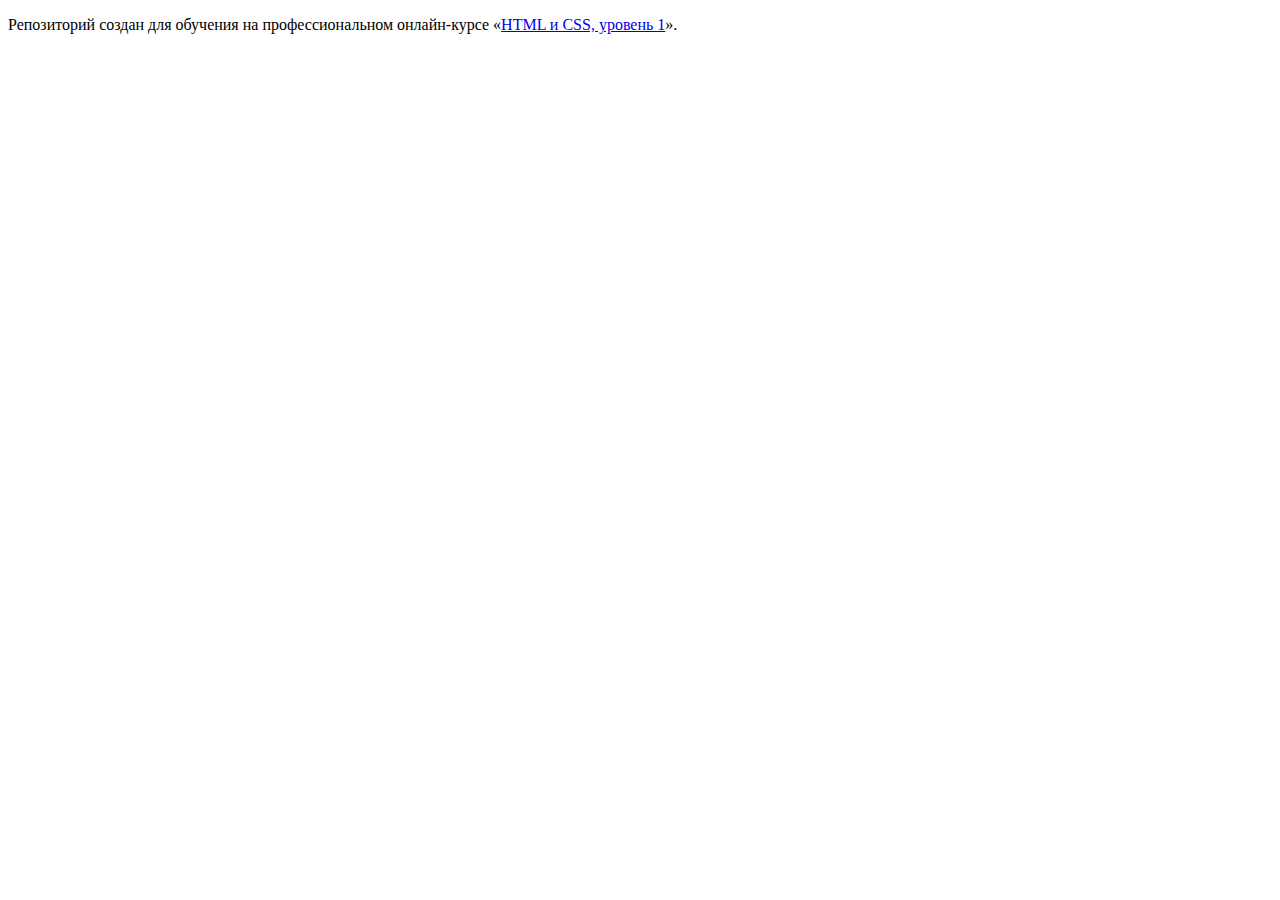
==== index.html @ f6680692 ":hatching_chick:" ====
<!DOCTYPE html>
<html lang="ru">
  <head>
    <meta charset="utf-8">
    <title>HTML Academy: Барбершоп</title>
  </head>
  <body>

    <p>Репозиторий создан для обучения на профессиональном онлайн‑курсе «<a href="https://htmlacademy.ru/intensive/htmlcss">HTML и CSS, уровень 1</a>».</p>

  </body>
</html>
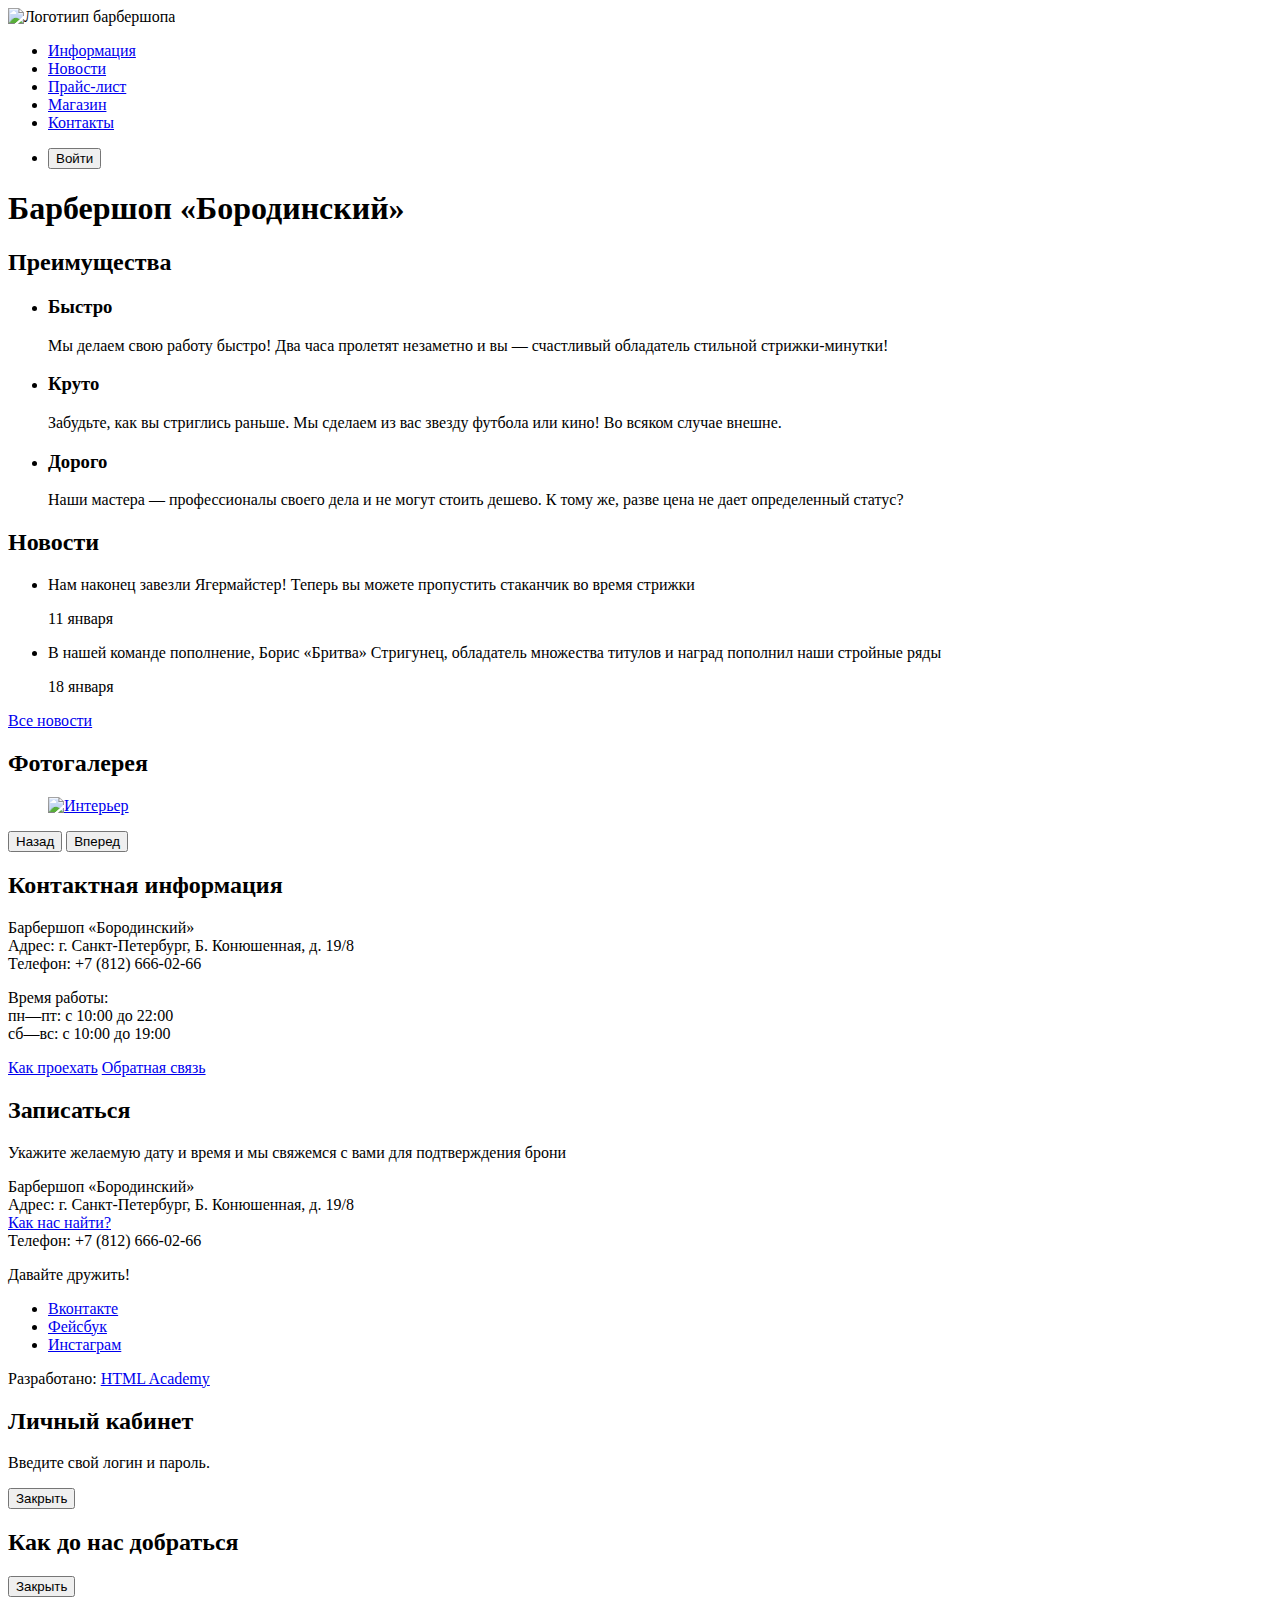
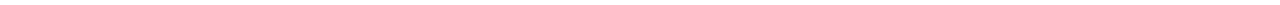
==== commit 2e595548: "Доделана верста главной страницы и добавлены контентные изображения" ====
--- a/index.html
+++ b/index.html
@@ -2,11 +2,121 @@
 <html lang="ru">
   <head>
     <meta charset="utf-8">
-    <title>HTML Academy: Барбершоп</title>
+    <title>Барбершоп "Бородинскй"</title>
   </head>
   <body>
+    <header class="main-header">
+      <nav class="main-navigation">
+        <a><img src="img/index-logo.svg" width="371" height="153" alt="Логотиип барбершопа"></a>
+        <ul class="site-navigation">
+          <li><a href="info.html">Информация</a></li>
+          <li><a href="news.html">Новости</a></li>
+          <li><a href="price.html">Прайс-лист</a></li>
+          <li><a href="catalog.html">Магазин</a></li>
+          <li><a href="contacts.html">Контакты</a></li>
+        </ul>
+        <ul class="user-navigation">
+          <li>
+            <button type="button">Войти</button>
+          </li>
+        </ul>
+      </nav>
+    </header>
 
-    <p>Репозиторий создан для обучения на профессиональном онлайн‑курсе «<a href="https://htmlacademy.ru/intensive/htmlcss">HTML и CSS, уровень 1</a>».</p>
+    <main class="container">
+      <h1>Барбершоп «Бородинский»</h1>
+      <section class="advantages">
+        <h2>Преимущества</h2>
+        <ul class="advantages-list">
+          <li>
+            <h3>Быстро</h3>
+            <p>Мы делаем свою работу быстро! Два часа пролетят незаметно и вы — счастливый обладатель стильной стрижки-минутки!</p>
+          </li>
+          <li>
+            <h3>Круто</h3>
+            <p>Забудьте, как вы стриглись раньше. Мы сделаем из вас звезду футбола или кино! Во всяком случае внешне.</p>
+          </li>
+          <li>
+            <h3>Дорого</h3>
+            <p>Наши мастера — профессионалы своего дела и не могут стоить дешево. К тому же, разве цена не дает определенный статус?</p>
+          </li>
+        </ul>
+      </section>
+      <section class="news">
+        <h2>Новости</h2>
+        <ul class="news-list">
+          <li>
+            <p>Нам наконец завезли Ягермайстер! Теперь вы можете пропустить стаканчик во время стрижки</p>
+            <time datetime="2019-01-11">11 января</time>
+          </li>
+          <li>
+            <p>В нашей команде пополнение, Борис «Бритва» Стригунец, обладатель множества титулов и наград пополнил наши стройные ряды</p>
+            <time datetime="2016-01-18">18 января</time>
+          </li>
+        </ul>
+        <a href="#">Все новости</a>
+      </section>
+      <section class="gallery">
+        <h2>Фотогалерея</h2>
+        <figure>
+          <a href="#"><img src="img/studio.jpg" width="328" height="164" alt="Интерьер"></a>
+        </figure>
+        <button type="button">Назад</button>
+        <button type="button">Вперед</button>
+      </section>
+      <section class="contacts">
+        <h2>Контактная информация</h2>
+        <p>
+          Барбершоп «Бородинский»<br>
+          Адрес: г. Санкт-Петербург, Б. Конюшенная, д. 19/8<br>
+          Телефон: +7 (812) 666-02-66
+        </p>
+        <p>
+          Время работы:<br>
+          пн—пт: с 10:00 до 22:00<br>
+          сб—вс: с 10:00 до 19:00
+        </p>
+        <a href="#">Как проехать</a>
+        <a href="#">Обратная связь</a>
+      </section>
+      <section class="record">
+        <h2>Записаться</h2>
+        <p>Укажите желаемую дату и время и мы свяжемся с вами для подтверждения брони</p>
+        <!-- Здесь будет форма -->
+      </section>
+    </main>
 
+    <footer class="main-footer">
+      <p>
+        Барбершоп «Бородинский»<br>
+        Адрес: г. Санкт-Петербург, Б. Конюшенная, д. 19/8<br>
+        <a href="#">Как нас найти?</a><br>
+        Телефон: +7 (812) 666-02-66
+      </p>
+      <div class="socials">
+        <p>Давайте дружить!</p>
+        <ul class="socials-list">
+          <li><a href="#">Вконтакте</a></li>
+          <li><a href="#">Фейсбук</a></li>
+          <li><a href="#">Инстаграм</a></li>
+        </ul>
+      </div>
+      <p>
+        Разработано:
+        <a href="https://htmlacademy.ru">HTML Academy</a>
+      </p>
+    </footer>
+
+    <section class="login-popup">
+      <h2>Личный кабинет</h2>
+      <p>Введите свой логин и пароль.</p>
+      <!-- Здесь будет форма -->
+      <button type="button">Закрыть</button>
+    </section>
+
+    <section class="map-popup">
+      <h2>Как до нас добраться</h2>
+      <button type="button">Закрыть</button>
+    </section>
   </body>
 </html>
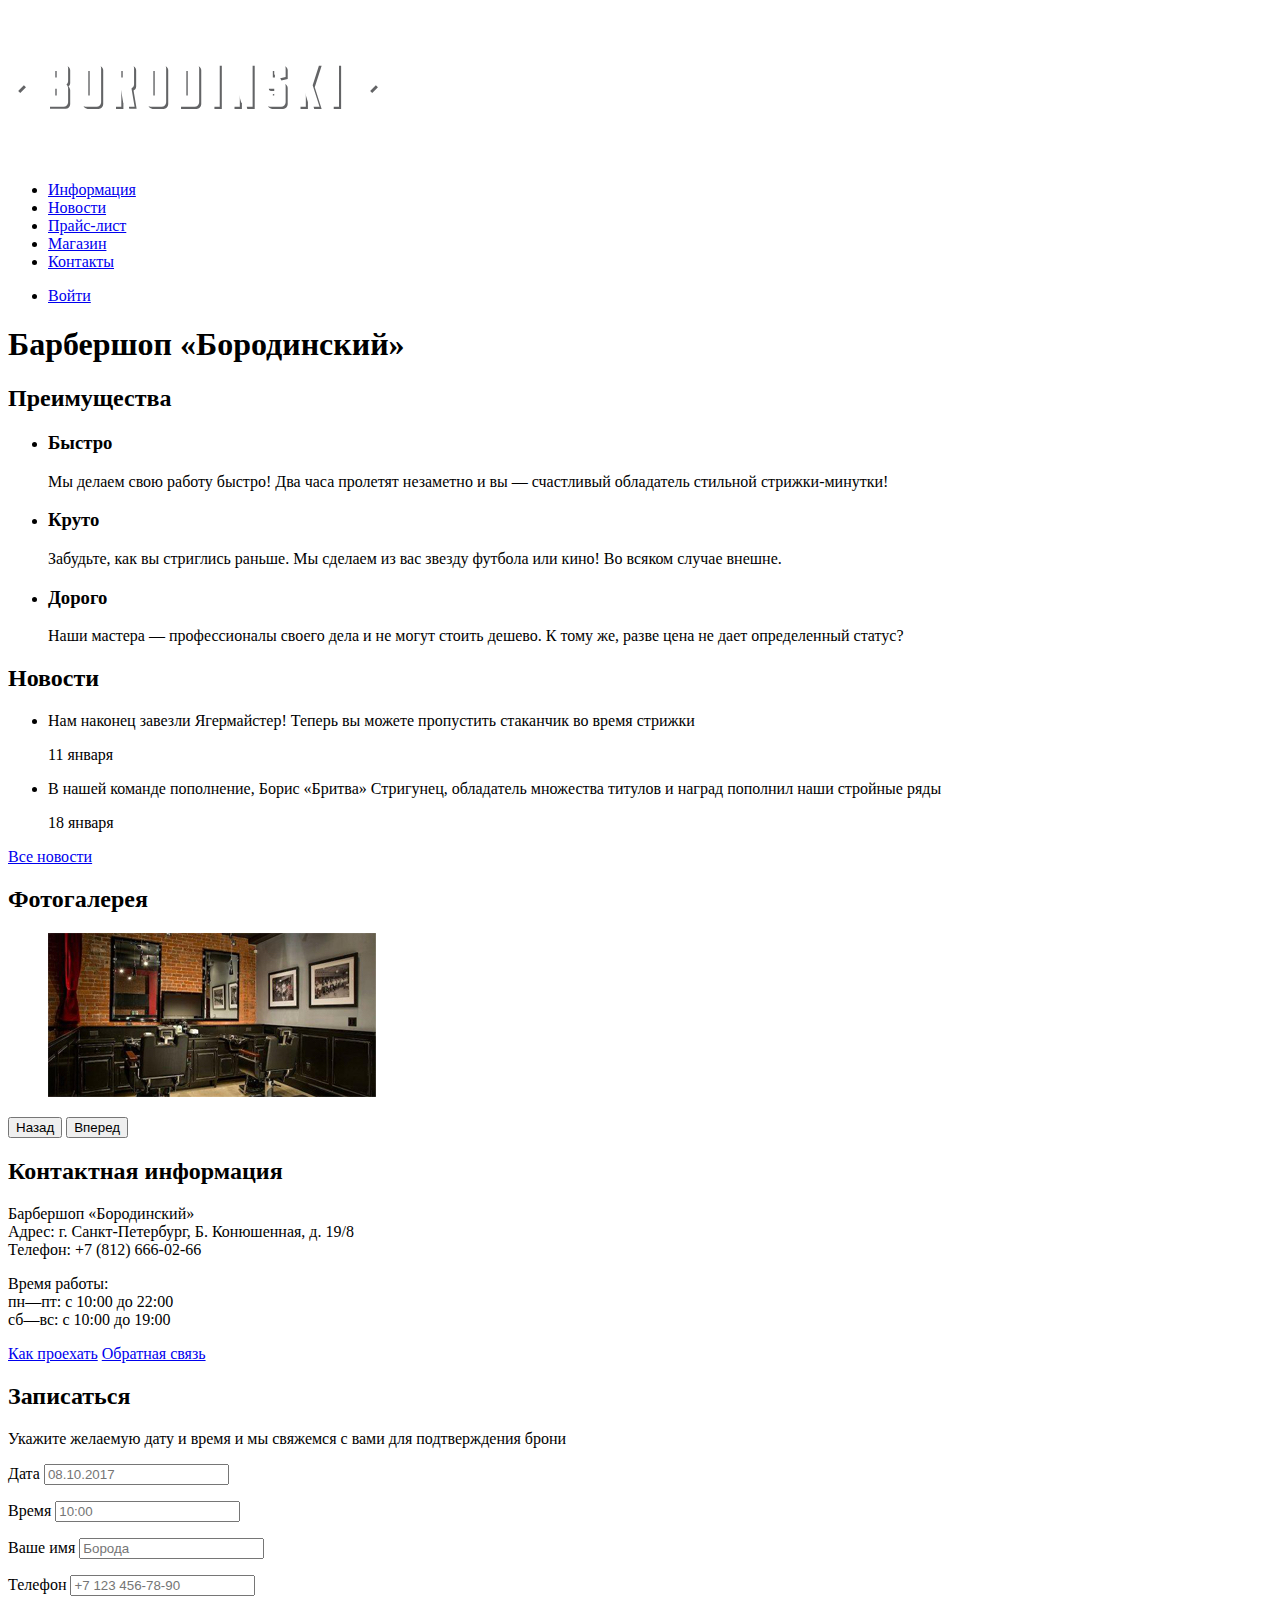
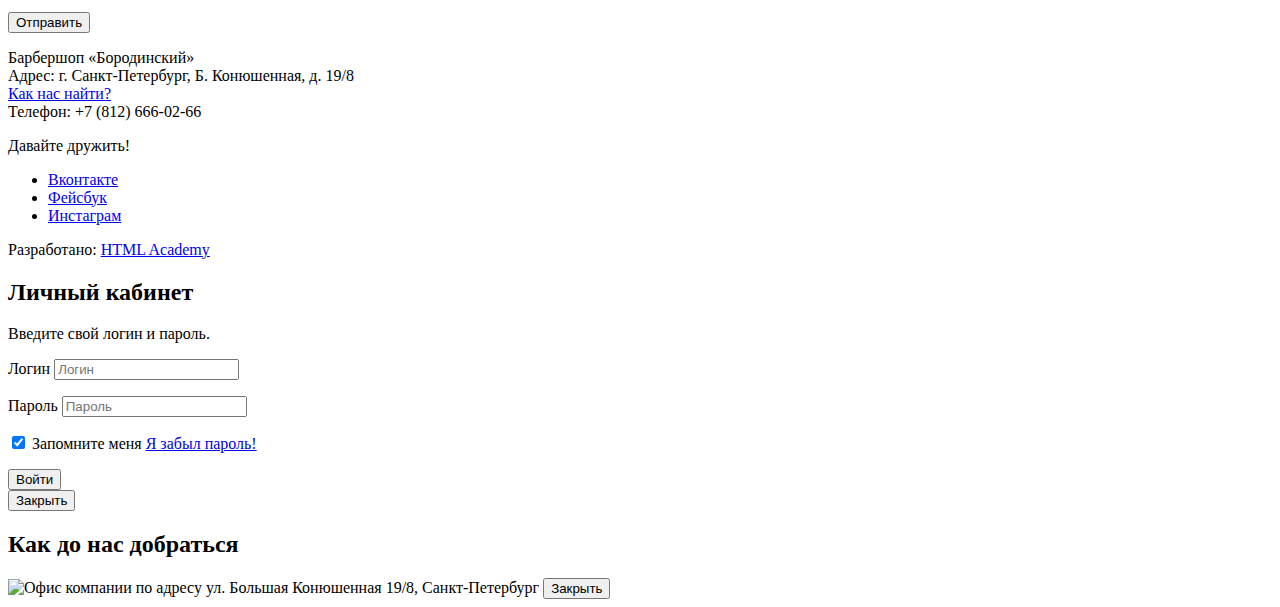
==== commit 95c34038: "Добавлены формы и фиксы для достпности" ====
--- a/index.html
+++ b/index.html
@@ -7,17 +7,17 @@
   <body>
     <header class="main-header">
       <nav class="main-navigation">
-        <a><img src="img/index-logo.svg" width="371" height="153" alt="Логотиип барбершопа"></a>
+        <a><img src="img/index-logo.svg" width="371" height="153" alt="Логотиип барбершопа 'Бородинский'"></a>
         <ul class="site-navigation">
-          <li><a href="info.html">Информация</a></li>
-          <li><a href="news.html">Новости</a></li>
+          <li><a href="#">Информация</a></li>
+          <li><a href="#">Новости</a></li>
           <li><a href="price.html">Прайс-лист</a></li>
           <li><a href="catalog.html">Магазин</a></li>
-          <li><a href="contacts.html">Контакты</a></li>
+          <li><a href="#">Контакты</a></li>
         </ul>
         <ul class="user-navigation">
           <li>
-            <button type="button">Войти</button>
+            <a href="#">Войти</a>
           </li>
         </ul>
       </nav>
@@ -42,6 +42,7 @@
           </li>
         </ul>
       </section>
+
       <section class="news">
         <h2>Новости</h2>
         <ul class="news-list">
@@ -56,6 +57,7 @@
         </ul>
         <a href="#">Все новости</a>
       </section>
+
       <section class="gallery">
         <h2>Фотогалерея</h2>
         <figure>
@@ -64,6 +66,7 @@
         <button type="button">Назад</button>
         <button type="button">Вперед</button>
       </section>
+
       <section class="contacts">
         <h2>Контактная информация</h2>
         <p>
@@ -79,10 +82,29 @@
         <a href="#">Как проехать</a>
         <a href="#">Обратная связь</a>
       </section>
-      <section class="record">
+
+      <section class="appointment">
         <h2>Записаться</h2>
         <p>Укажите желаемую дату и время и мы свяжемся с вами для подтверждения брони</p>
-        <!-- Здесь будет форма -->
+        <form action="https://echo.htmlcademy.ru" method="post">
+          <p>
+            <label for="appointment-date">Дата</label>
+            <input id="appointment-date" type="text" name="date" value="" placeholder="08.10.2017">
+          </p>
+          <p>
+            <label for="appointment-time">Время</label>
+            <input id="appointment-time" type="text" name="time" value="" placeholder="10:00">
+          </p>
+          <p>
+            <label for="appointment-name">Ваше имя</label>
+            <input id="appointment-name" type="text" name="name" value="" placeholder="Борода">
+          </p>
+          <p>
+            <label for="appointment-phone">Телефон</label>
+            <input id="appointment-phone" type="tel" name="phone" value="" placeholder="+7 123 456-78-90">
+          </p>
+          <button type="submit">Отправить</button>
+        </form>
       </section>
     </main>
 
@@ -107,15 +129,30 @@
       </p>
     </footer>
 
-    <section class="login-popup">
+    <section class="modal modal-login">
       <h2>Личный кабинет</h2>
       <p>Введите свой логин и пароль.</p>
-      <!-- Здесь будет форма -->
+      <form action="https://echo.htmlacademy.ru" method="post">
+        <p>
+          <label for="user-login">Логин</label>
+          <input id="user-login" type="text" name="login" value="" placeholder="Логин"></p>
+        <p>
+          <label for="user-password">Пароль</label>
+          <input id="user-password" type="text" name="password" value="" placeholder="Пароль">
+        </p>
+        <p>
+          <input id="login-password-info" type="checkbox" name="remember" checked>
+          <label for="login-password-info">Запомните меня</label>
+          <a href="#">Я забыл пароль!</a>
+        </p>
+        <button type="submit">Войти</button>
+      </form>
       <button type="button">Закрыть</button>
     </section>
 
-    <section class="map-popup">
+    <section class="modal modal-map">
       <h2>Как до нас добраться</h2>
+      <img src="img/map-big.png" width="1739" height="784" alt="Офис компании по адресу ул. Большая Конюшенная 19/8, Санкт-Петербург">
       <button type="button">Закрыть</button>
     </section>
   </body>
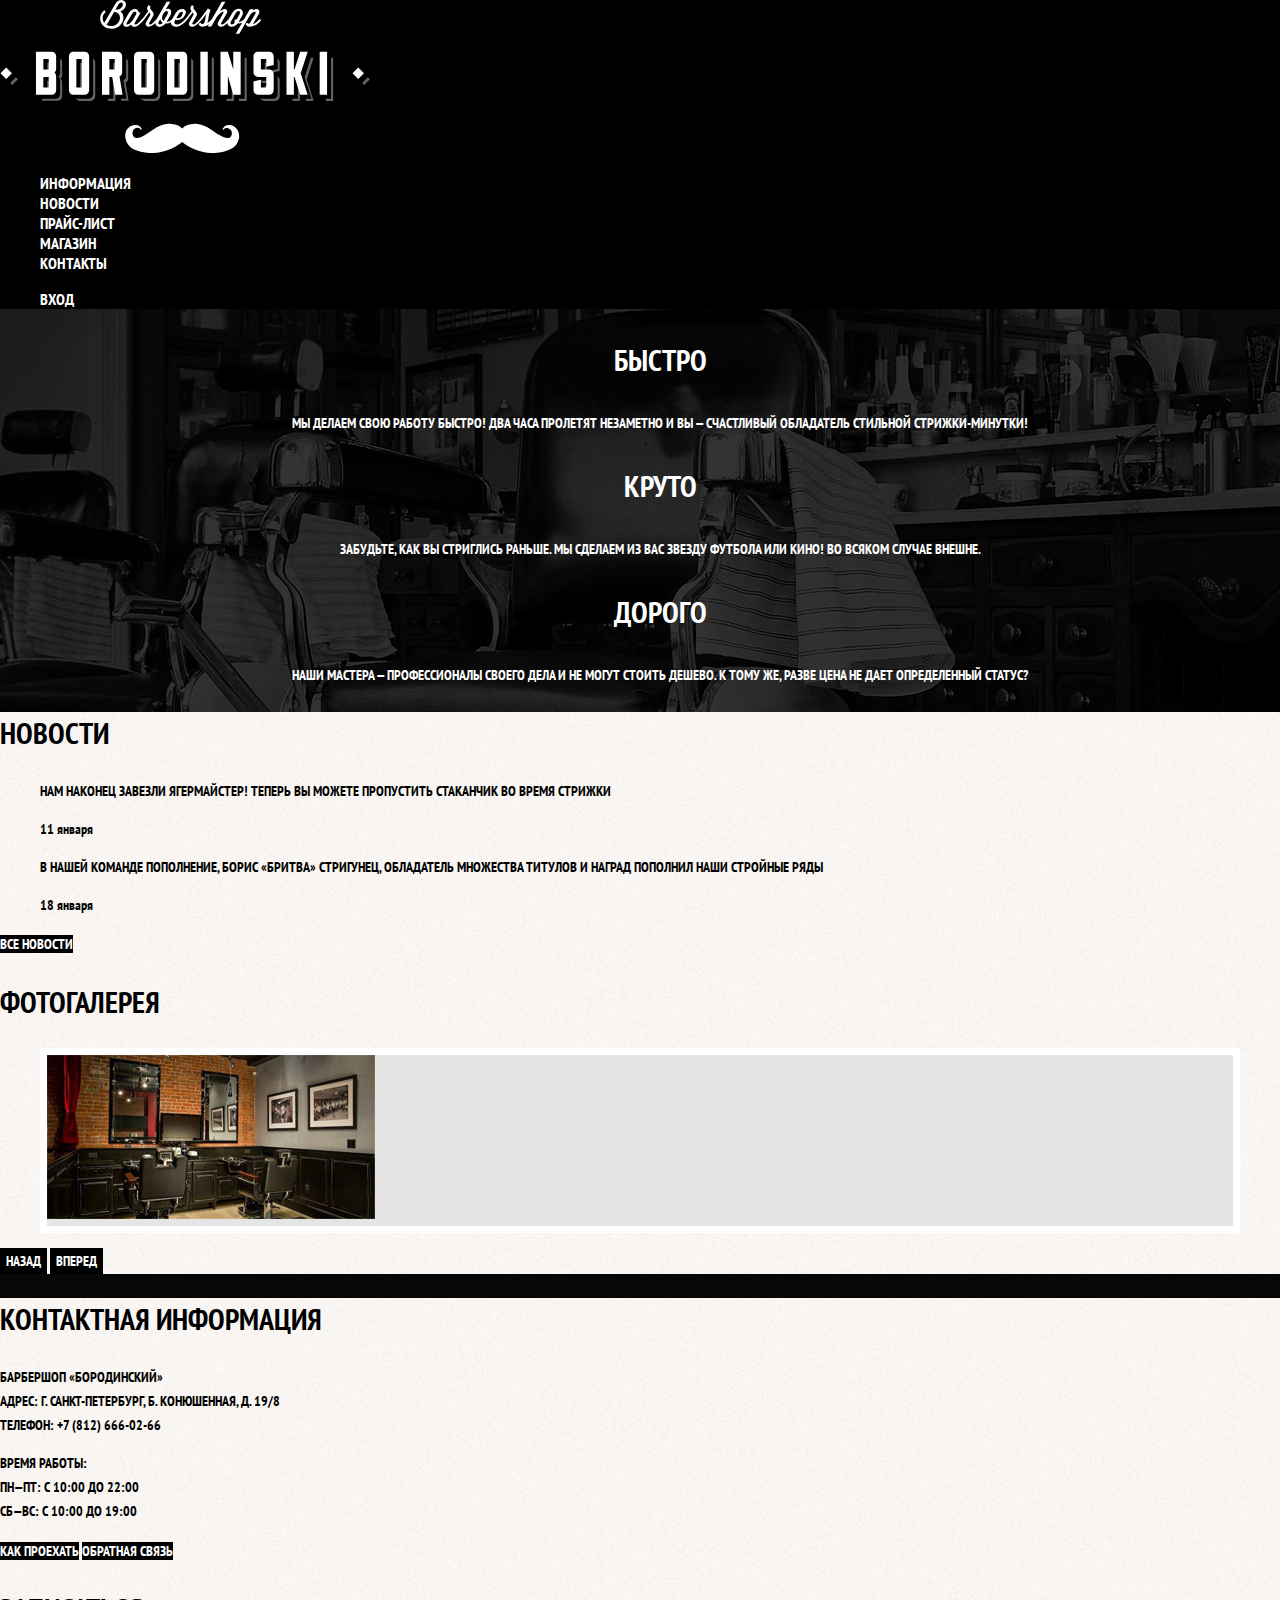
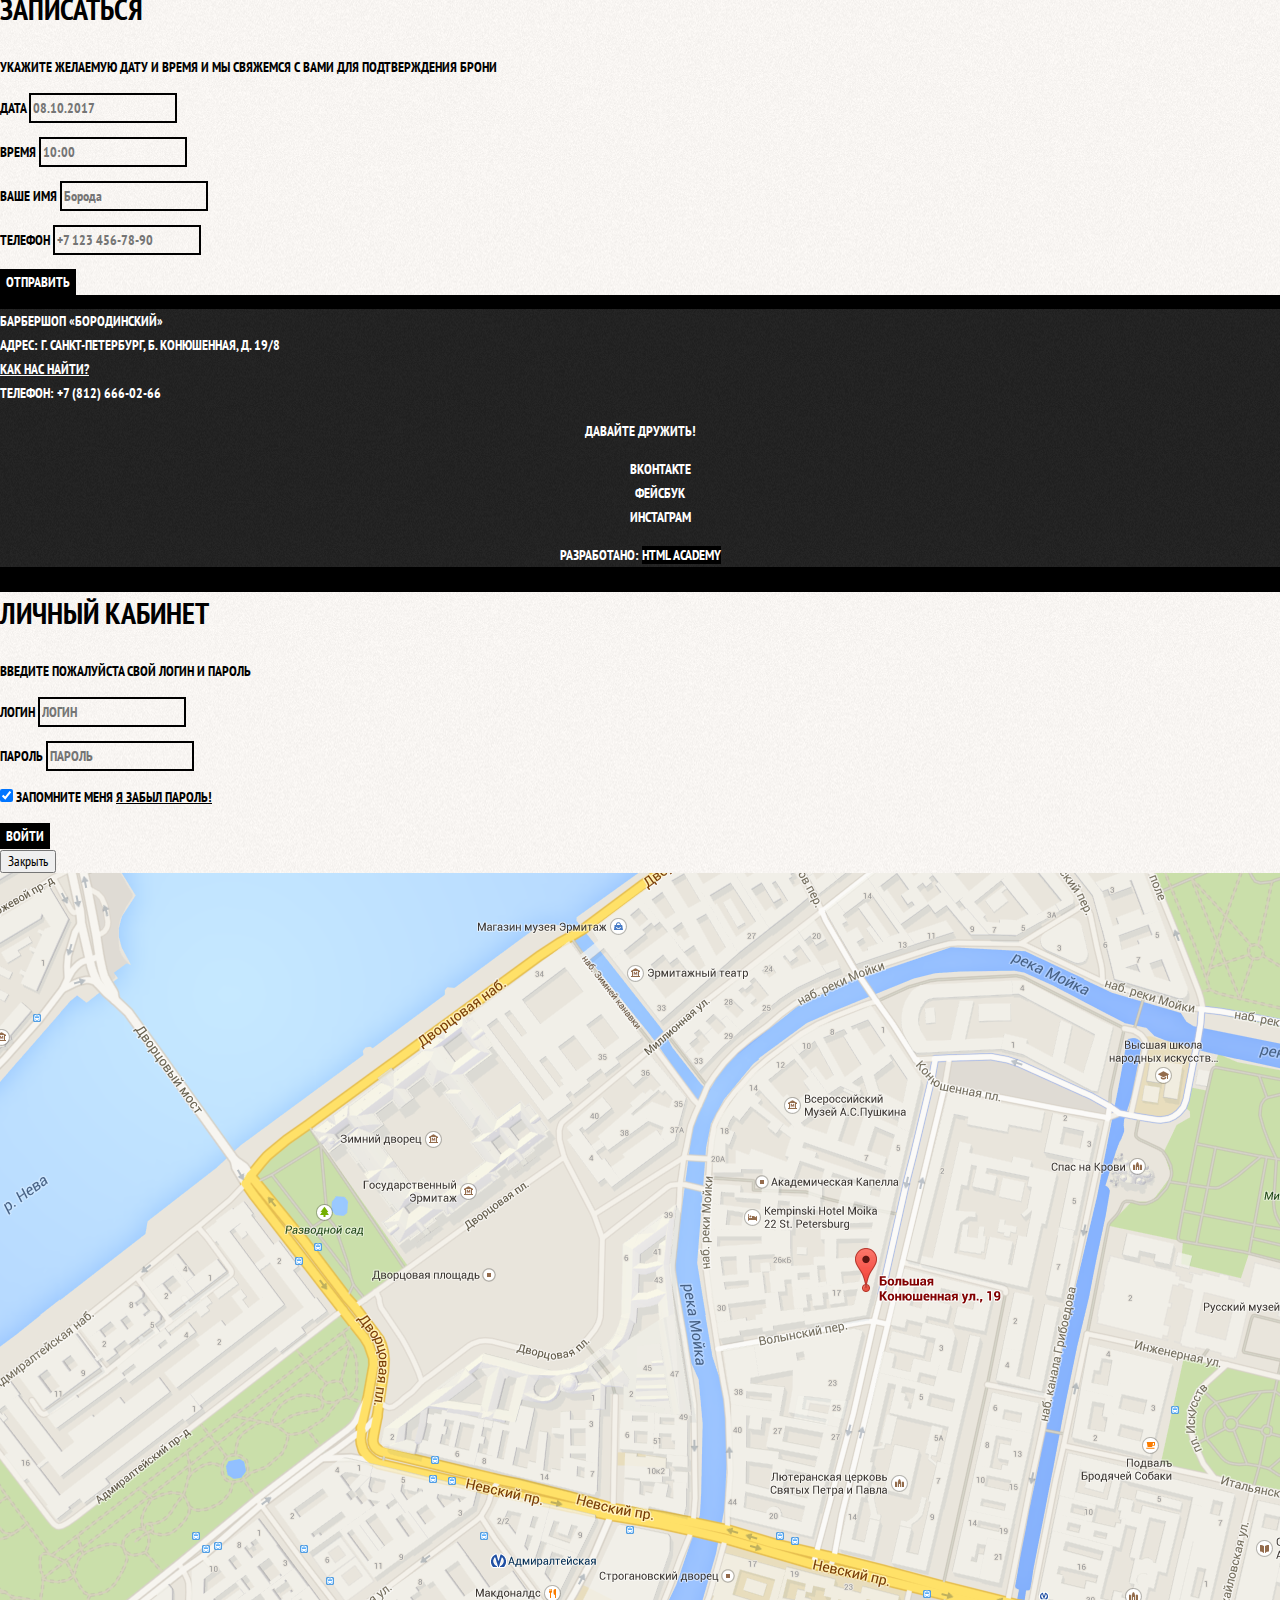
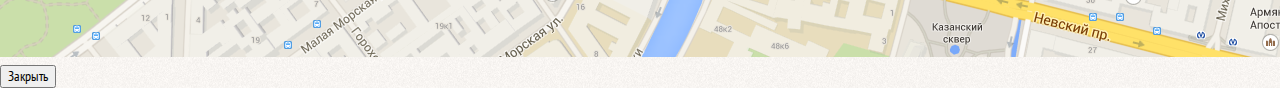
==== commit e29483be: "Фиксы разметки и добавлены стили" ====
--- a/index.html
+++ b/index.html
@@ -3,6 +3,9 @@
   <head>
     <meta charset="utf-8">
     <title>Барбершоп "Бородинскй"</title>
+    <link rel="stylesheet" href="https://fonts.googleapis.com/css?family=PT+Sans+Narrow:400,700&display=swap&subset=cyrillic">
+    <link rel="stylesheet" href="css/normalize.css">
+    <link rel="stylesheet" href="css/style.css">
   </head>
   <body>
     <header class="main-header">
@@ -17,104 +20,110 @@
         </ul>
         <ul class="user-navigation">
           <li>
-            <a href="#">Войти</a>
+            <a href="#">Вход</a>
           </li>
         </ul>
       </nav>
     </header>
 
     <main class="container">
-      <h1>Барбершоп «Бородинский»</h1>
+      <h1 class="visually-hidden">Барбершоп «Бородинский»</h1>
       <section class="advantages">
-        <h2>Преимущества</h2>
+        <h2 class="visually-hidden">Преимущества</h2>
         <ul class="advantages-list">
-          <li>
+          <li class="advantages-item">
             <h3>Быстро</h3>
             <p>Мы делаем свою работу быстро! Два часа пролетят незаметно и вы — счастливый обладатель стильной стрижки-минутки!</p>
           </li>
-          <li>
+          <li class="advantages-item">
             <h3>Круто</h3>
             <p>Забудьте, как вы стриглись раньше. Мы сделаем из вас звезду футбола или кино! Во всяком случае внешне.</p>
           </li>
-          <li>
+          <li class="advantages-item">
             <h3>Дорого</h3>
             <p>Наши мастера — профессионалы своего дела и не могут стоить дешево. К тому же, разве цена не дает определенный статус?</p>
           </li>
         </ul>
       </section>
 
-      <section class="news">
-        <h2>Новости</h2>
-        <ul class="news-list">
-          <li>
-            <p>Нам наконец завезли Ягермайстер! Теперь вы можете пропустить стаканчик во время стрижки</p>
-            <time datetime="2019-01-11">11 января</time>
-          </li>
-          <li>
-            <p>В нашей команде пополнение, Борис «Бритва» Стригунец, обладатель множества титулов и наград пополнил наши стройные ряды</p>
-            <time datetime="2016-01-18">18 января</time>
-          </li>
-        </ul>
-        <a href="#">Все новости</a>
-      </section>
+      <div class="index-columns">
+        <section class="news">
+          <h2>Новости</h2>
+          <ul class="news-list">
+            <li class="news-item">
+              <p>Нам наконец завезли Ягермайстер! Теперь вы можете пропустить стаканчик во время стрижки</p>
+              <time datetime="2019-01-11">11 января</time>
+            </li>
+            <li class="news-item">
+              <p>В нашей команде пополнение, Борис «Бритва» Стригунец, обладатель множества титулов и наград пополнил наши стройные ряды</p>
+              <time datetime="2016-01-18">18 января</time>
+            </li>
+          </ul>
+          <a class="button" href="#">Все новости</a>
+        </section>
 
-      <section class="gallery">
+        <section class="gallery">
         <h2>Фотогалерея</h2>
-        <figure>
+        <figure class="gallery-content">
           <a href="#"><img src="img/studio.jpg" width="328" height="164" alt="Интерьер"></a>
         </figure>
-        <button type="button">Назад</button>
-        <button type="button">Вперед</button>
+        <button class="button" type="button">Назад</button>
+        <button class="button" type="button">Вперед</button>
       </section>
+      </div>
 
-      <section class="contacts">
-        <h2>Контактная информация</h2>
+      <div class="index-columns">
+        <section class="contacts">
+          <h2>Контактная информация</h2>
+          <p>
+            Барбершоп «Бородинский»<br>
+            Адрес: г. Санкт-Петербург, Б. Конюшенная, д. 19/8<br>
+            Телефон: +7 (812) 666-02-66
+          </p>
+          <p>
+            Время работы:<br>
+            пн—пт: с 10:00 до 22:00<br>
+            сб—вс: с 10:00 до 19:00
+          </p>
+          <a class="button" href="#">Как проехать</a>
+          <a class="button" href="#">Обратная связь</a>
+        </section>
+
+        <section class="appointment">
+        <h2>Записаться</h2>
+        <p>Укажите желаемую дату и время и мы свяжемся с вами для подтверждения брони</p>
+        <form class="appointment-form" action="https://echo.htmlcademy.ru" method="post">
+          <p class="appointment-item">
+            <label for="appointment-date">Дата</label>
+            <input id="appointment-date" type="text" name="date" value="" placeholder="08.10.2017">
+          </p>
+          <p class="appointment-item">
+            <label for="appointment-time">Время</label>
+            <input id="appointment-time" type="text" name="time" value="" placeholder="10:00">
+          </p>
+          <p class="appointment-item">
+            <label for="appointment-name">Ваше имя</label>
+            <input id="appointment-name" type="text" name="name" value="" placeholder="Борода">
+          </p>
+          <p class="appointment-item">
+            <label for="appointment-phone">Телефон</label>
+            <input id="appointment-phone" type="tel" name="phone" value="" placeholder="+7 123 456-78-90">
+          </p>
+          <button class="button" type="submit">Отправить</button>
+        </form>
+      </section>
+      </div>
+    </main>
+
+    <footer class="main-footer">
+      <div class="footer-contacts">
         <p>
           Барбершоп «Бородинский»<br>
           Адрес: г. Санкт-Петербург, Б. Конюшенная, д. 19/8<br>
+          <a href="#">Как нас найти?</a><br>
           Телефон: +7 (812) 666-02-66
         </p>
-        <p>
-          Время работы:<br>
-          пн—пт: с 10:00 до 22:00<br>
-          сб—вс: с 10:00 до 19:00
-        </p>
-        <a href="#">Как проехать</a>
-        <a href="#">Обратная связь</a>
-      </section>
-
-      <section class="appointment">
-        <h2>Записаться</h2>
-        <p>Укажите желаемую дату и время и мы свяжемся с вами для подтверждения брони</p>
-        <form action="https://echo.htmlcademy.ru" method="post">
-          <p>
-            <label for="appointment-date">Дата</label>
-            <input id="appointment-date" type="text" name="date" value="" placeholder="08.10.2017">
-          </p>
-          <p>
-            <label for="appointment-time">Время</label>
-            <input id="appointment-time" type="text" name="time" value="" placeholder="10:00">
-          </p>
-          <p>
-            <label for="appointment-name">Ваше имя</label>
-            <input id="appointment-name" type="text" name="name" value="" placeholder="Борода">
-          </p>
-          <p>
-            <label for="appointment-phone">Телефон</label>
-            <input id="appointment-phone" type="tel" name="phone" value="" placeholder="+7 123 456-78-90">
-          </p>
-          <button type="submit">Отправить</button>
-        </form>
-      </section>
-    </main>
-
-    <footer class="main-footer">
-      <p>
-        Барбершоп «Бородинский»<br>
-        Адрес: г. Санкт-Петербург, Б. Конюшенная, д. 19/8<br>
-        <a href="#">Как нас найти?</a><br>
-        Телефон: +7 (812) 666-02-66
-      </p>
+      </div>
       <div class="socials">
         <p>Давайте дружить!</p>
         <ul class="socials-list">
@@ -123,15 +132,17 @@
           <li><a href="#">Инстаграм</a></li>
         </ul>
       </div>
-      <p>
-        Разработано:
-        <a href="https://htmlacademy.ru">HTML Academy</a>
-      </p>
+      <div class="footer-copyright">
+        <p>
+          Разработано:
+          <a href="https://htmlacademy.ru">HTML Academy</a>
+        </p>
+      </div>
     </footer>
 
     <section class="modal modal-login">
       <h2>Личный кабинет</h2>
-      <p>Введите свой логин и пароль.</p>
+      <p>Введите пожалуйста свой логин и пароль</p>
       <form action="https://echo.htmlacademy.ru" method="post">
         <p>
           <label for="user-login">Логин</label>
@@ -142,16 +153,16 @@
         </p>
         <p>
           <input id="login-password-info" type="checkbox" name="remember" checked>
-          <label for="login-password-info">Запомните меня</label>
-          <a href="#">Я забыл пароль!</a>
+          <label class="login-checkbox" for="login-password-info">Запомните меня</label>
+          <a class="forgot-password" href="#">Я забыл пароль!</a>
         </p>
-        <button type="submit">Войти</button>
+        <button class="button" type="submit">Войти</button>
       </form>
       <button type="button">Закрыть</button>
     </section>
 
     <section class="modal modal-map">
-      <h2>Как до нас добраться</h2>
+      <h2 class="visually-hidden">Как до нас добраться</h2>
       <img src="img/map-big.png" width="1739" height="784" alt="Офис компании по адресу ул. Большая Конюшенная 19/8, Санкт-Петербург">
       <button type="button">Закрыть</button>
     </section>
--- a/css/style.css
+++ b/css/style.css
@@ -0,0 +1,315 @@
+body {
+  margin: 0;
+  padding: 0;
+
+  font-family: "PT Sans Narrow", Arial, sans-serif;
+  font-size: 14px;
+  line-height: 24px;
+  font-weight: bold;
+  color: #ffffff;
+  text-transform: uppercase;
+
+  background-color: #000000;
+  background-image: url("../img/background.jpg");
+  background-position: top center;
+  background-repeat: no-repeat;
+}
+
+.inner-page {
+  color: #000000;
+
+  background-color: #faf7f4;
+  background-image: url("../img/light-background.png");
+  background-position: 0 0;
+  background-repeat: repeat;
+}
+
+a {
+  color: #000000;
+  text-decoration: none;
+}
+
+ul {
+  list-style: none;
+}
+
+.breadcrumbs a {
+  color: #000000;
+}
+
+.breadcrumbs a:hover,
+.breadcrumbs a:focus,
+.breadcrumbs a:active {
+  text-decoration: underline;
+}
+
+.breadcrumbs-current {
+  color: #aba9a7;
+}
+
+.main-navigation {
+  font-size: 16px;
+  line-height: 20px;
+  color: #ffffff;
+
+  background-color: #000000;
+}
+
+.site-navigation a,
+.user-navigation a {
+  color: #ffffff;
+}
+
+.site-navigation a:hover,
+.site-navigation a:focus,
+.user-navigation a:hover,
+.user-navigation a:focus {
+  background-color: #242424;
+}
+
+.advantages-list {
+  list-style: none;
+}
+
+.advantages-item {
+  text-align: center;
+}
+
+.visually-hidden {
+  display: none;
+}
+
+.advantages-item h3 {
+  font-size: 30px;
+  line-height: 42px;
+}
+
+.index-columns {
+  color: #000000;
+  background-color: #faf7f4;
+  background-image: url("../img/light-background.png");
+  background-position: 0 0;
+  background-repeat: repeat;
+}
+
+.index-columns h2 {
+  font-size: 30px;
+  line-height: 42px;
+}
+
+.news-item time {
+  text-transform: none;
+}
+
+.gallery-content {
+  background-color: #e5e5e5;
+  border: 7px solid #ffffff;
+}
+
+.button {
+  font: inherit;
+
+  text-align: center;
+  vertical-align: middle;
+  color: #ffffff;
+  text-transform: uppercase;
+
+  background-color: #000000;
+  border: none;
+}
+
+.button:hover,
+.button:focus,
+.button:active {
+  background-color: #663d15;
+}
+
+.appointment-item input {
+  font: inherit;
+
+  background-color: transparent;
+  border: 2px solid #000000;
+}
+
+.appointment-item input:focus {
+  border: 2px solid #663d15;
+}
+
+.main-footer {
+  color: #ffffff;
+
+  background-color: #232323;
+  background-image: url("../img/footer-background.png");
+  background-position: 0 0;
+  background-repeat: repeat;
+}
+
+.footer-contacts a {
+  color: #ffffff;
+  text-decoration: underline;
+}
+
+.main-footer a:hover,
+.main-footer a:focus,
+.main-footer a:active {
+  text-decoration: none;
+}
+
+.socials {
+  text-align: center;
+}
+
+.socials-list a {
+  color: #ffffff;
+}
+
+.footer-copyright {
+  text-align: center;
+}
+
+.footer-copyright a {
+  color: #ffffff;
+
+  background-color: #000000;
+}
+
+.footer-copyright a:hover,
+.footer-copyright a:focus,
+.footer-copyright a:active {
+  color: #000000;
+
+  background-color: #ffffff;
+}
+
+.modal {
+  color: #000000;
+
+  background-color: #faf7f4;
+  background-image: url("../img/light-background.png");
+  background-position: 0 0;
+  background-repeat: repeat;
+}
+
+.modal h2 {
+  font-size: 30px;
+  line-height: 42px;
+}
+
+.modal-login input[type="text"],
+.modal-login input[type="password"] {
+  font: inherit;
+  color: #000000;
+  text-transform: uppercase;
+
+  background-color: transparent;
+  border: 2px solid #000000;
+}
+
+.modal-login input:focus {
+  border: 2px solid #663d15;
+}
+
+.login-checkbox:hover,
+.login-checkbox:focus,
+.login-checkbox:active{
+  color: #663d15;
+}
+
+.forgot-password {
+  color: #000000;
+
+  text-decoration: underline;
+}
+
+.forgot-password:hover,
+.forgot-password:focus,
+.forgot-password:active {
+  text-decoration: none;
+}
+
+.product-photo-full {
+  box-shadow: 0 0 10px 2px rgba(0, 0, 0, 0.1);
+}
+
+.product-photo-preview li {
+  box-shadow: 0 0 10px 2px rgba(0, 0, 0, 0.1);
+}
+
+.product-article {
+  color: #aeaeae;
+}
+
+.catalog-item-price b {
+  color: #000000;
+
+  background-color: #e5e5e5;
+}
+
+.product-info h3 {
+  font-size: 24px;
+  line-height: 30px;
+}
+
+.slogan {
+  font-size: 48px;
+  line-height: 48px;
+}
+
+.prices-table {
+  border-collapse: collapse;
+}
+
+.prices-table td {
+  border: 2px solid #000000;
+}
+
+fieldset {
+  border: none;
+}
+
+fieldset legend {
+  font-size: 24px;
+  line-height: 30px;
+}
+
+.filters label:hover,
+.filters label:focus {
+  color: #663d15;
+}
+
+.filters label:disabled {
+  color: #000000;
+
+  opacity: 0.5;
+}
+
+.catalog-category {
+  text-transform: none;
+}
+
+.catalog-list li {
+  background-color: #ffffff;
+  box-shadow: 0 0 10px 2px rgba(0, 0, 0, 0.1);
+}
+
+.catalog-list li:hover {
+  background-color: #ffffff;
+  box-shadow: 0 0 10px 2px rgba(0, 0, 0, 0.2);
+}
+
+.pagination-item a{
+  color: #ffffff;
+
+  background-color: #000000;
+}
+
+.pagination-item a:hover,
+.pagination-item a:focus,
+.pagination-item a:active {
+  background-color: #663d15;
+}
+
+.pagination-item-current span{
+  color: #000000;
+  background-color: #ffffff;
+}
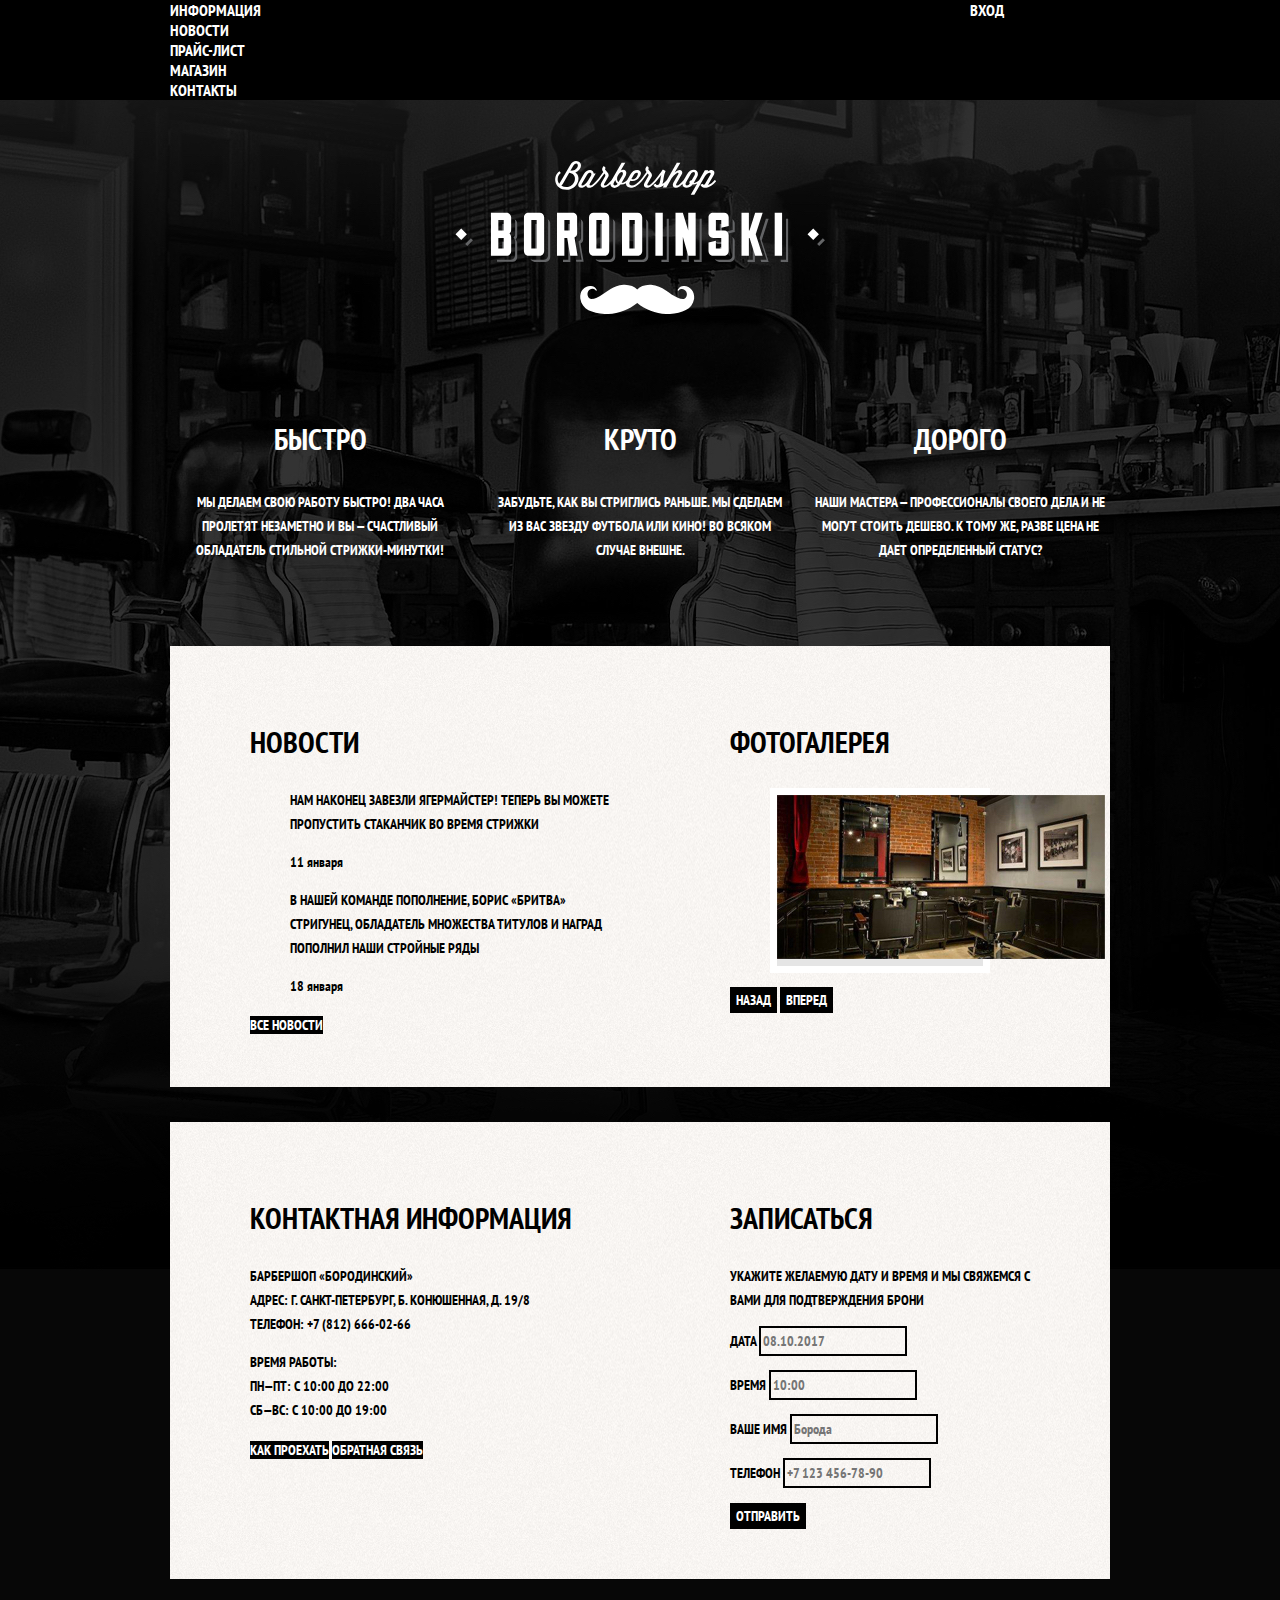
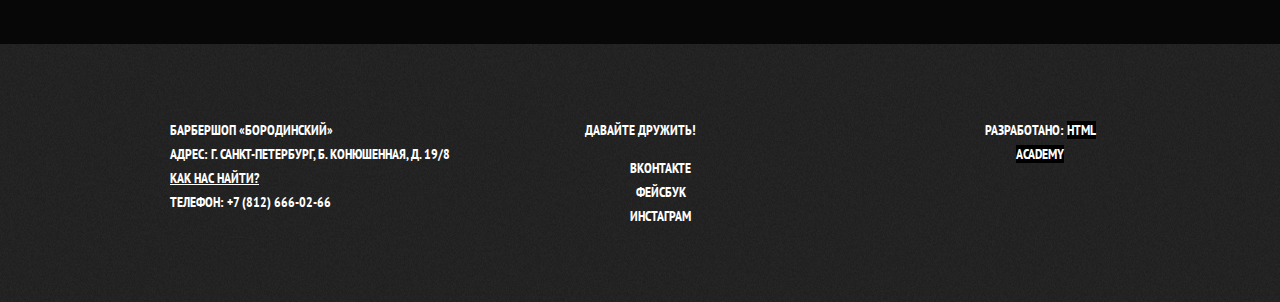
==== commit 36d5e048: "Сделана сетка главной страницы, фииксы разметки" ====
--- a/index.html
+++ b/index.html
@@ -6,23 +6,30 @@
     <link rel="stylesheet" href="https://fonts.googleapis.com/css?family=PT+Sans+Narrow:400,700&display=swap&subset=cyrillic">
     <link rel="stylesheet" href="css/normalize.css">
     <link rel="stylesheet" href="css/style.css">
+    <!--<link rel="stylesheet" href="css/outline.css">-->
   </head>
   <body>
     <header class="main-header">
       <nav class="main-navigation">
-        <a><img src="img/index-logo.svg" width="371" height="153" alt="Логотиип барбершопа 'Бородинский'"></a>
-        <ul class="site-navigation">
-          <li><a href="#">Информация</a></li>
-          <li><a href="#">Новости</a></li>
-          <li><a href="price.html">Прайс-лист</a></li>
-          <li><a href="catalog.html">Магазин</a></li>
-          <li><a href="#">Контакты</a></li>
-        </ul>
-        <ul class="user-navigation">
-          <li>
-            <a href="#">Вход</a>
-          </li>
-        </ul>
+        <a class="main-header-logo">
+          <img src="img/index-logo.svg" width="371px" height="153px" alt="Логотиип барбершопа 'Бородинский'">
+        </a>
+        <div class="main-navigation-wrapper">
+          <div class="container">
+            <ul class="site-navigation">
+              <li><a href="#">Информация</a></li>
+              <li><a href="#">Новости</a></li>
+              <li><a href="price.html">Прайс-лист</a></li>
+              <li><a href="catalog.html">Магазин</a></li>
+              <li><a href="#">Контакты</a></li>
+            </ul>
+            <ul class="user-navigation">
+              <li>
+                <a href="#">Вход</a>
+              </li>
+            </ul>
+          </div>
+        </div>
       </nav>
     </header>
 
@@ -69,7 +76,7 @@
         </figure>
         <button class="button" type="button">Назад</button>
         <button class="button" type="button">Вперед</button>
-      </section>
+        </section>
       </div>
 
       <div class="index-columns">
@@ -90,81 +97,83 @@
         </section>
 
         <section class="appointment">
-        <h2>Записаться</h2>
-        <p>Укажите желаемую дату и время и мы свяжемся с вами для подтверждения брони</p>
-        <form class="appointment-form" action="https://echo.htmlcademy.ru" method="post">
-          <p class="appointment-item">
-            <label for="appointment-date">Дата</label>
-            <input id="appointment-date" type="text" name="date" value="" placeholder="08.10.2017">
-          </p>
-          <p class="appointment-item">
-            <label for="appointment-time">Время</label>
-            <input id="appointment-time" type="text" name="time" value="" placeholder="10:00">
-          </p>
-          <p class="appointment-item">
-            <label for="appointment-name">Ваше имя</label>
-            <input id="appointment-name" type="text" name="name" value="" placeholder="Борода">
-          </p>
-          <p class="appointment-item">
-            <label for="appointment-phone">Телефон</label>
-            <input id="appointment-phone" type="tel" name="phone" value="" placeholder="+7 123 456-78-90">
-          </p>
-          <button class="button" type="submit">Отправить</button>
-        </form>
-      </section>
+          <h2>Записаться</h2>
+          <p>Укажите желаемую дату и время и мы свяжемся с вами для подтверждения брони</p>
+          <form class="appointment-form" action="https://echo.htmlcademy.ru" method="post">
+            <p class="appointment-item">
+              <label for="appointment-date">Дата</label>
+              <input id="appointment-date" type="text" name="date" value="" placeholder="08.10.2017">
+            </p>
+            <p class="appointment-item">
+              <label for="appointment-time">Время</label>
+              <input id="appointment-time" type="text" name="time" value="" placeholder="10:00">
+            </p>
+            <p class="appointment-item">
+              <label for="appointment-name">Ваше имя</label>
+              <input id="appointment-name" type="text" name="name" value="" placeholder="Борода">
+            </p>
+            <p class="appointment-item">
+              <label for="appointment-phone">Телефон</label>
+              <input id="appointment-phone" type="tel" name="phone" value="" placeholder="+7 123 456-78-90">
+            </p>
+            <button class="button" type="submit">Отправить</button>
+          </form>
+        </section>
       </div>
     </main>
 
     <footer class="main-footer">
-      <div class="footer-contacts">
-        <p>
-          Барбершоп «Бородинский»<br>
-          Адрес: г. Санкт-Петербург, Б. Конюшенная, д. 19/8<br>
-          <a href="#">Как нас найти?</a><br>
-          Телефон: +7 (812) 666-02-66
-        </p>
-      </div>
-      <div class="socials">
-        <p>Давайте дружить!</p>
-        <ul class="socials-list">
-          <li><a href="#">Вконтакте</a></li>
-          <li><a href="#">Фейсбук</a></li>
-          <li><a href="#">Инстаграм</a></li>
-        </ul>
-      </div>
-      <div class="footer-copyright">
-        <p>
-          Разработано:
-          <a href="https://htmlacademy.ru">HTML Academy</a>
-        </p>
+      <div class="container">
+        <div class="footer-contacts">
+          <p>
+            Барбершоп «Бородинский»<br>
+            Адрес: г. Санкт-Петербург, Б. Конюшенная, д. 19/8<br>
+            <a href="#">Как нас найти?</a><br>
+            Телефон: +7 (812) 666-02-66
+          </p>
+        </div>
+        <div class="footer-socials">
+          <p>Давайте дружить!</p>
+          <ul class="socials-list">
+            <li><a href="#">Вконтакте</a></li>
+            <li><a href="#">Фейсбук</a></li>
+            <li><a href="#">Инстаграм</a></li>
+          </ul>
+        </div>
+        <div class="footer-copyright">
+          <p>
+            Разработано:
+            <a href="https://htmlacademy.ru">HTML Academy</a>
+          </p>
+        </div>
       </div>
     </footer>
 
-    <section class="modal modal-login">
-      <h2>Личный кабинет</h2>
-      <p>Введите пожалуйста свой логин и пароль</p>
-      <form action="https://echo.htmlacademy.ru" method="post">
-        <p>
-          <label for="user-login">Логин</label>
-          <input id="user-login" type="text" name="login" value="" placeholder="Логин"></p>
-        <p>
-          <label for="user-password">Пароль</label>
-          <input id="user-password" type="text" name="password" value="" placeholder="Пароль">
-        </p>
-        <p>
-          <input id="login-password-info" type="checkbox" name="remember" checked>
-          <label class="login-checkbox" for="login-password-info">Запомните меня</label>
-          <a class="forgot-password" href="#">Я забыл пароль!</a>
-        </p>
-        <button class="button" type="submit">Войти</button>
-      </form>
-      <button type="button">Закрыть</button>
-    </section>
+    <!--<section class="modal modal-login">-->
+      <!--<h2>Личный кабинет</h2>-->
+      <!--<p>Введите пожалуйста свой логин и пароль</p>-->
+      <!--<form action="https://echo.htmlacademy.ru" method="post">-->
+        <!--<p>-->
+          <!--<label for="user-login">Логин</label>-->
+          <!--<input id="user-login" type="text" name="login" value="" placeholder="Логин"></p>-->
+        <!--<p>-->
+          <!--<label for="user-password">Пароль</label>-->
+          <!--<input id="user-password" type="text" name="password" value="" placeholder="Пароль">-->
+        <!--</p>-->
+        <!--<p>-->
+          <!--<input id="login-password-info" type="checkbox" name="remember" checked>-->
+          <!--<label class="login-checkbox" for="login-password-info">Запомните меня</label>-->
+          <!--<a class="forgot-password" href="#">Я забыл пароль!</a>-->
+        <!--</p>-->
+        <!--<button class="button" type="submit">Войти</button>-->
+      <!--</form>-->
+      <!--<button type="button">Закрыть</button>-->
+    <!--</section>-->
 
-    <section class="modal modal-map">
-      <h2 class="visually-hidden">Как до нас добраться</h2>
-      <img src="img/map-big.png" width="1739" height="784" alt="Офис компании по адресу ул. Большая Конюшенная 19/8, Санкт-Петербург">
-      <button type="button">Закрыть</button>
-    </section>
+    <!--<section class="modal modal-map">-->
+      <!--<h2 class="visually-hidden">Как до нас добраться</h2>-->
+      <!--<img src="img/map-big.png" width="1739" height="784" alt="Офис компании по адресу ул. Большая Конюшенная 19/8, Санкт-Петербург">-->
+      <!--<button type="button">Закрыть</button>-->
+    <!--</section>-->
   </body>
 </html>
--- a/css/style.css
+++ b/css/style.css
@@ -24,6 +24,24 @@
   background-repeat: repeat;
 }
 
+.button {
+  font: inherit;
+
+  text-align: center;
+  vertical-align: middle;
+  color: #ffffff;
+  text-transform: uppercase;
+
+  background-color: #000000;
+  border: none;
+}
+
+.button:hover,
+.button:focus,
+.button:active {
+  background-color: #663d15;
+}
+
 a {
   color: #000000;
   text-decoration: none;
@@ -47,12 +65,36 @@
   color: #aba9a7;
 }
 
+.main-header {
+  margin-bottom: 74px;
+}
+
+.main-header-logo {
+  order: 2;
+  width: 371px;
+  height: 153px;
+}
+
 .main-navigation {
+  display: flex;
+  flex-direction: column;
+  align-items: center;
+
   font-size: 16px;
   line-height: 20px;
   color: #ffffff;
-
-  background-color: #000000;
+}
+
+.site-navigation {
+  width: 620px;
+  margin: 0;
+  padding: 0;
+}
+
+.user-navigation {
+  width: 140px;
+  margin: 0;
+  padding: 0;
 }
 
 .site-navigation a,
@@ -67,11 +109,40 @@
   background-color: #242424;
 }
 
+.main-navigation-wrapper {
+  width: 100%;
+  margin-bottom: 61px;
+
+  background-color: #000000;
+}
+
+.container {
+  width: 940px;
+  margin: 0 auto;
+  padding: 0 10px;
+}
+
+.main-navigation-wrapper .container {
+  display: flex;
+  justify-content: space-between;
+}
+
+.advantages {
+  margin-bottom: 70px;
+}
+
 .advantages-list {
+  display: flex;
+  justify-content: space-between;
+  margin: 0;
+  padding: 0;
+
   list-style: none;
 }
 
 .advantages-item {
+  width: 300px;
+
   text-align: center;
 }
 
@@ -85,7 +156,13 @@
 }
 
 .index-columns {
-  color: #000000;
+  display: flex;
+  justify-content: space-between;
+  padding: 50px 80px;
+  margin-bottom: 35px;
+
+  color: #000000;
+
   background-color: #faf7f4;
   background-image: url("../img/light-background.png");
   background-position: 0 0;
@@ -97,8 +174,16 @@
   line-height: 42px;
 }
 
+.news {
+  width: 380px;
+}
+
 .news-item time {
   text-transform: none;
+}
+
+.gallery {
+  width: 300px;
 }
 
 .gallery-content {
@@ -106,22 +191,12 @@
   border: 7px solid #ffffff;
 }
 
-.button {
-  font: inherit;
-
-  text-align: center;
-  vertical-align: middle;
-  color: #ffffff;
-  text-transform: uppercase;
-
-  background-color: #000000;
-  border: none;
-}
-
-.button:hover,
-.button:focus,
-.button:active {
-  background-color: #663d15;
+.contacts {
+  width: 380px;
+}
+
+.appointment {
+  width: 300px;
 }
 
 .appointment-item input {
@@ -136,6 +211,9 @@
 }
 
 .main-footer {
+  margin-top: 65px;
+  padding: 60px 0;
+
   color: #ffffff;
 
   background-color: #232323;
@@ -144,6 +222,10 @@
   background-repeat: repeat;
 }
 
+.main-footer .container {
+  display: flex;
+}
+
 .footer-contacts a {
   color: #ffffff;
   text-decoration: underline;
@@ -155,7 +237,16 @@
   text-decoration: none;
 }
 
-.socials {
+.footer-contacts {
+  width: 320px;
+  margin: 0;
+  margin-right: 80px;
+}
+
+.footer-socials {
+  width: 141px;
+  margin: 0;
+
   text-align: center;
 }
 
@@ -164,6 +255,10 @@
 }
 
 .footer-copyright {
+  width: 140px;
+  margin: 0;
+  margin-left: auto;
+
   text-align: center;
 }
 
--- a/css/outline.css
+++ b/css/outline.css
@@ -0,0 +1,7 @@
+*{
+  outline: solid 1px red;
+}
+
+/**::before {*/
+  /*content: attr(class);*/
+/*}*/
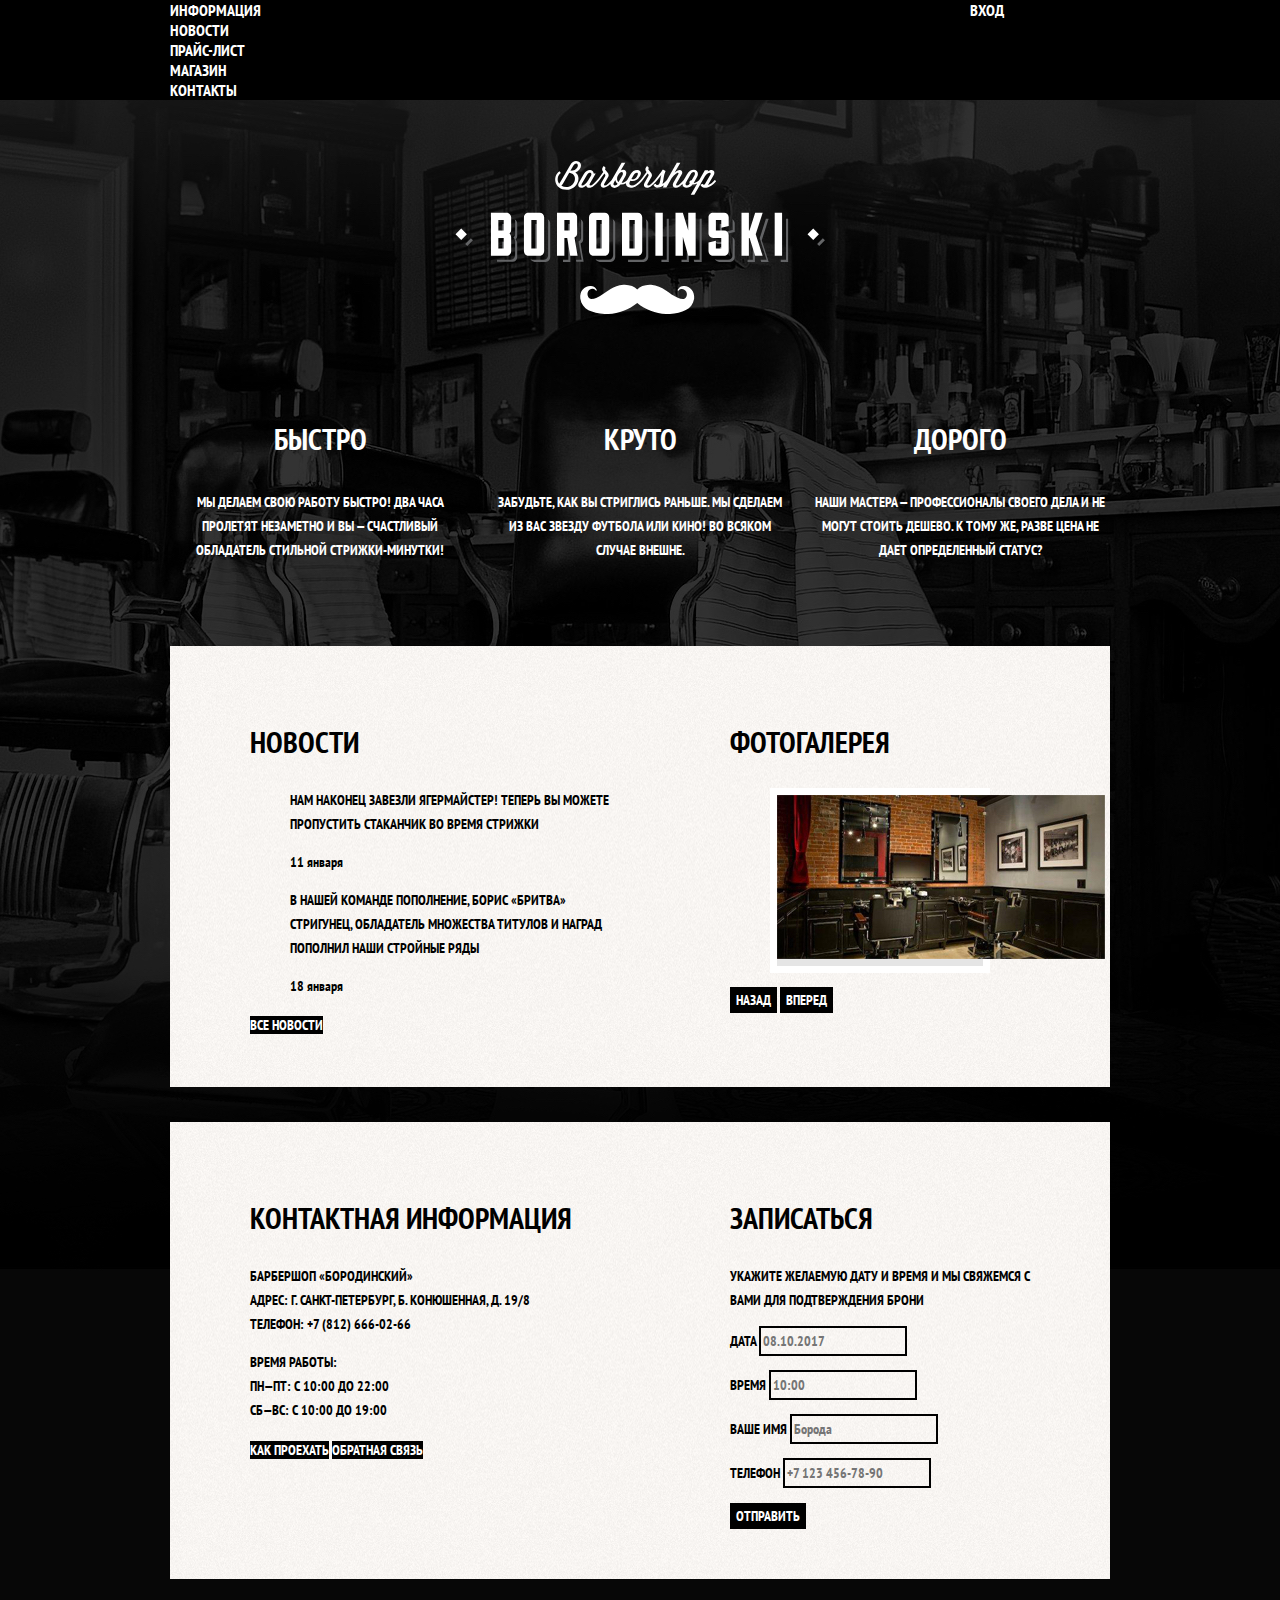
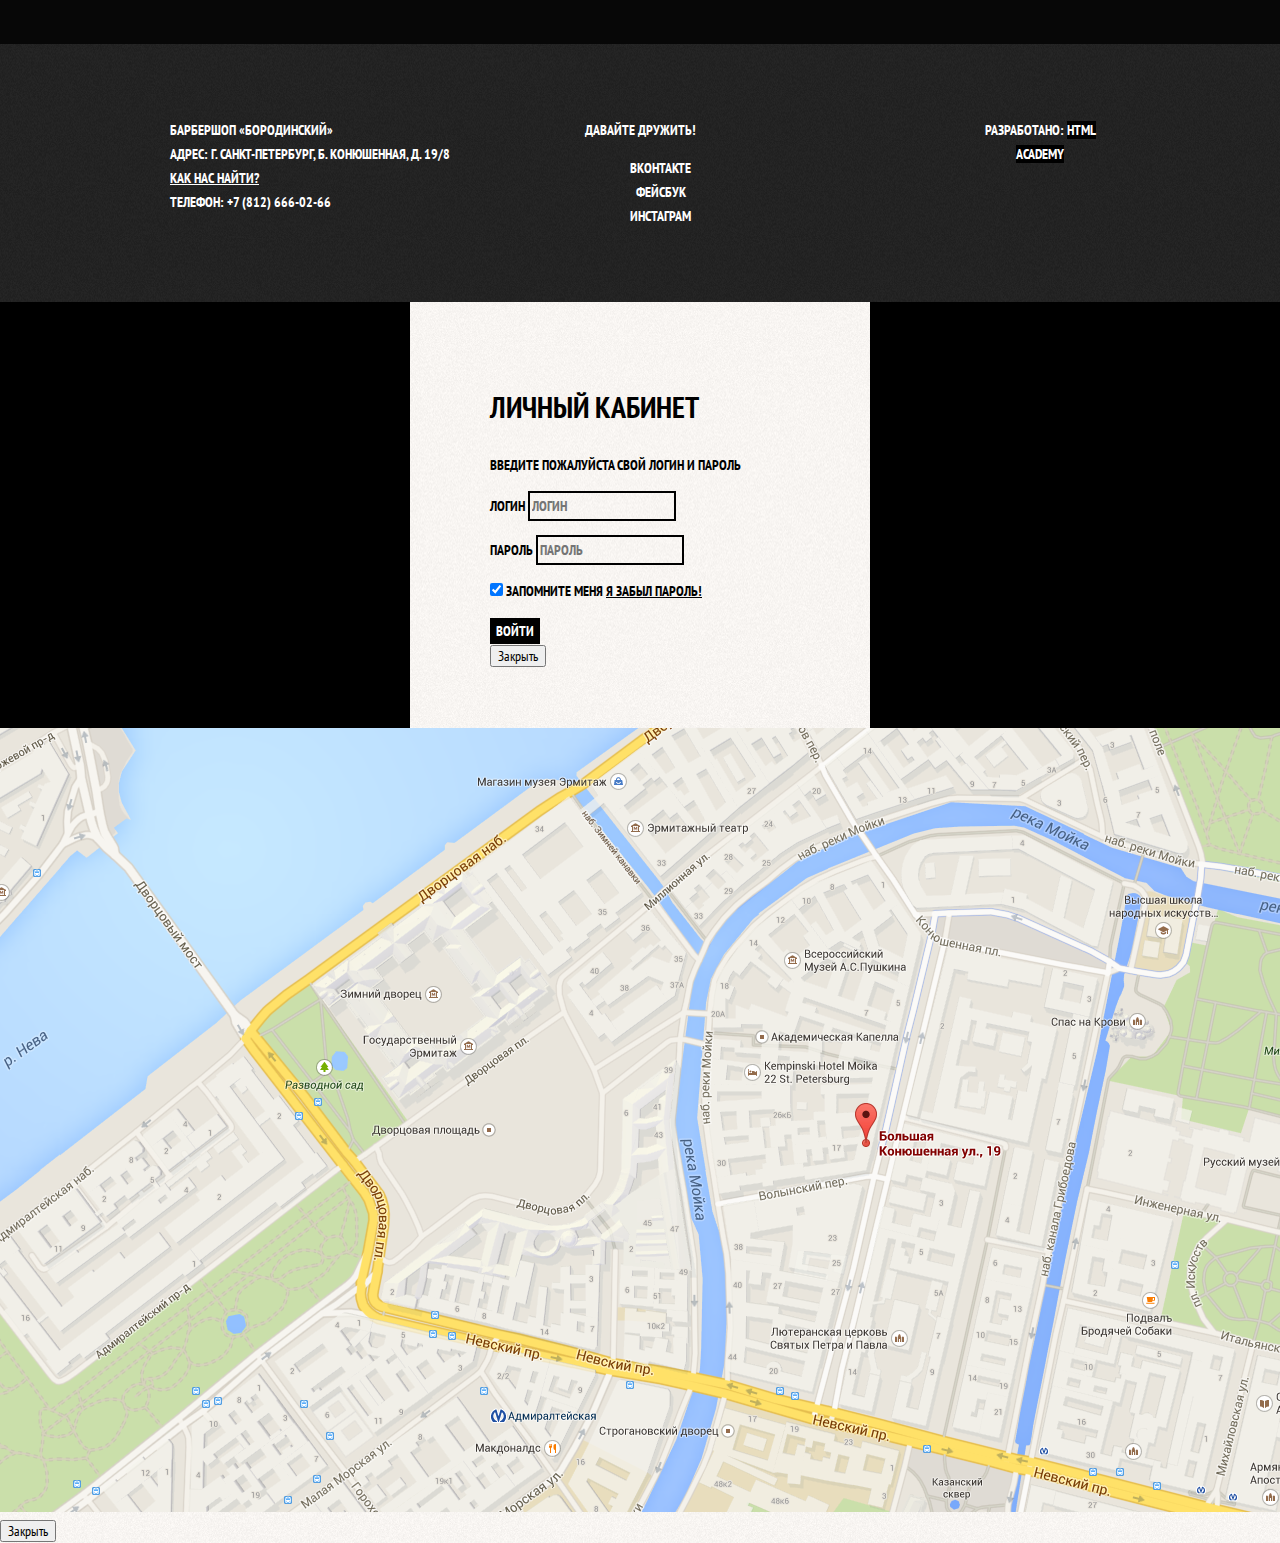
==== commit 8f82dc21: "Сделаны сетки внутренних страниц, фиксы разметки" ====
--- a/index.html
+++ b/index.html
@@ -149,31 +149,31 @@
       </div>
     </footer>
 
-    <!--<section class="modal modal-login">-->
-      <!--<h2>Личный кабинет</h2>-->
-      <!--<p>Введите пожалуйста свой логин и пароль</p>-->
-      <!--<form action="https://echo.htmlacademy.ru" method="post">-->
-        <!--<p>-->
-          <!--<label for="user-login">Логин</label>-->
-          <!--<input id="user-login" type="text" name="login" value="" placeholder="Логин"></p>-->
-        <!--<p>-->
-          <!--<label for="user-password">Пароль</label>-->
-          <!--<input id="user-password" type="text" name="password" value="" placeholder="Пароль">-->
-        <!--</p>-->
-        <!--<p>-->
-          <!--<input id="login-password-info" type="checkbox" name="remember" checked>-->
-          <!--<label class="login-checkbox" for="login-password-info">Запомните меня</label>-->
-          <!--<a class="forgot-password" href="#">Я забыл пароль!</a>-->
-        <!--</p>-->
-        <!--<button class="button" type="submit">Войти</button>-->
-      <!--</form>-->
-      <!--<button type="button">Закрыть</button>-->
-    <!--</section>-->
+    <section class="modal modal-login">
+      <h2>Личный кабинет</h2>
+      <p>Введите пожалуйста свой логин и пароль</p>
+      <form action="https://echo.htmlacademy.ru" method="post">
+        <p>
+          <label for="user-login">Логин</label>
+          <input id="user-login" type="text" name="login" value="" placeholder="Логин"></p>
+        <p>
+          <label for="user-password">Пароль</label>
+          <input id="user-password" type="text" name="password" value="" placeholder="Пароль">
+        </p>
+        <p>
+          <input id="login-password-info" type="checkbox" name="remember" checked>
+          <label class="login-checkbox" for="login-password-info">Запомните меня</label>
+          <a class="forgot-password" href="#">Я забыл пароль!</a>
+        </p>
+        <button class="button" type="submit">Войти</button>
+      </form>
+      <button type="button">Закрыть</button>
+    </section>
 
-    <!--<section class="modal modal-map">-->
-      <!--<h2 class="visually-hidden">Как до нас добраться</h2>-->
-      <!--<img src="img/map-big.png" width="1739" height="784" alt="Офис компании по адресу ул. Большая Конюшенная 19/8, Санкт-Петербург">-->
-      <!--<button type="button">Закрыть</button>-->
-    <!--</section>-->
+    <section class="modal modal-map">
+      <h2 class="visually-hidden">Как до нас добраться</h2>
+      <img src="img/map-big.png" width="1739" height="784" alt="Офис компании по адресу ул. Большая Конюшенная 19/8, Санкт-Петербург">
+      <button type="button">Закрыть</button>
+    </section>
   </body>
 </html>
--- a/css/style.css
+++ b/css/style.css
@@ -49,6 +49,12 @@
 
 ul {
   list-style: none;
+}
+
+.breadcrumbs {
+  margin: 0;
+  padding: 0;
+  margin-bottom: 50px;
 }
 
 .breadcrumbs a {
@@ -116,6 +122,35 @@
   background-color: #000000;
 }
 
+.inner-page .main-header {
+  margin-bottom: 50px;
+
+  background-color: #000000;
+}
+
+.inner-page .main-navigation {
+  align-items: flex-start;
+  flex-direction: row;
+}
+
+.inner-page .main-header-logo {
+  padding: 23px 20px;
+  width: 112px;
+  height: 24px;
+
+  order: 0;
+}
+
+.inner-page .user-navigation {
+  margin-left: auto;
+}
+
+.page-title {
+  margin: 0;
+  margin-bottom: 15px;
+  padding: 0;
+}
+
 .container {
   width: 940px;
   margin: 0 auto;
@@ -276,6 +311,12 @@
   background-color: #ffffff;
 }
 
+.inner-page .main-footer {
+  margin-top: 45px;
+
+  box-sizing: border-box;
+}
+
 .modal {
   color: #000000;
 
@@ -285,6 +326,19 @@
   background-repeat: repeat;
 }
 
+.modal-login {
+  padding: 60px 80px;
+  margin: 0 auto;
+
+  width: 300px;
+}
+
+.modal-map {
+  margin: 0 auto;
+
+  width: 1739px;
+}
+
 .modal h2 {
   font-size: 30px;
   line-height: 42px;
@@ -322,22 +376,59 @@
   text-decoration: none;
 }
 
-.product-photo-full {
+.catalog {
+  width: 700px;
+}
+
+.catalog-list {
+  display: flex;
+  flex-wrap: wrap;
+  justify-content: space-between;
+  margin: 0;
+  margin-bottom: 27px;
+  padding: 0;
+}
+
+.catalog-columns {
+  display: flex;
+  justify-content: space-between;
+}
+
+.catalog-category {
+  text-transform: none;
+}
+
+.catalog-item {
+  width: 220px;
+  margin-bottom: 20px;
+
+  background-color: #ffffff;
   box-shadow: 0 0 10px 2px rgba(0, 0, 0, 0.1);
 }
 
-.product-photo-preview li {
-  box-shadow: 0 0 10px 2px rgba(0, 0, 0, 0.1);
-}
-
-.product-article {
-  color: #aeaeae;
+.catalog-item:hover {
+  /*background-color: #ffffff;*/
+  box-shadow: 0 0 10px 2px rgba(0, 0, 0, 0.2);
 }
 
 .catalog-item-price b {
   color: #000000;
 
   background-color: #e5e5e5;
+}
+
+.products {
+  width: 250px;
+}
+
+.product-item-columns {
+  /*width: 460px;*/
+  display: flex;
+  justify-content: space-between;
+}
+
+.product-info {
+  width: 390px;
 }
 
 .product-info h3 {
@@ -345,11 +436,44 @@
   line-height: 30px;
 }
 
+.product-photos {
+  width: 460px;
+}
+
+.product-photo-full {
+  box-shadow: 0 0 10px 2px rgba(0, 0, 0, 0.1);
+}
+
+.product-photo-preview li {
+  box-shadow: 0 0 10px 2px rgba(0, 0, 0, 0.1);
+}
+
+.product-article {
+  color: #aeaeae;
+}
+
 .slogan {
   font-size: 48px;
   line-height: 48px;
 }
 
+.slogan-wrapper {
+  margin: 0 auto;
+  width: 600px;
+}
+
+.prices {
+  width: 460px;
+}
+
+.prices-container {
+  display: flex;
+  justify-content: space-between;
+  padding: 0;
+  margin: 0;
+  margin-top: 55px;
+}
+
 .prices-table {
   border-collapse: collapse;
 }
@@ -367,6 +491,10 @@
   line-height: 30px;
 }
 
+.filters {
+  width: 240px;
+}
+
 .filters label:hover,
 .filters label:focus {
   color: #663d15;
@@ -378,18 +506,11 @@
   opacity: 0.5;
 }
 
-.catalog-category {
-  text-transform: none;
-}
-
-.catalog-list li {
-  background-color: #ffffff;
-  box-shadow: 0 0 10px 2px rgba(0, 0, 0, 0.1);
-}
-
-.catalog-list li:hover {
-  background-color: #ffffff;
-  box-shadow: 0 0 10px 2px rgba(0, 0, 0, 0.2);
+.pagination-list {
+  margin: 0;
+  padding: 0;
+
+  width: 193px;
 }
 
 .pagination-item a{
@@ -408,3 +529,27 @@
   color: #000000;
   background-color: #ffffff;
 }
+
+.more-about-us {
+  padding: 0;
+  margin: 0;
+  margin-top: 65px;
+}
+
+.more-about-us h2 {
+  margin: 0;
+  padding: 0;
+}
+
+.more-about-us-wrapper {
+  margin: 0;
+  margin-top: 35px;
+  padding: 0;
+  display: flex;
+  justify-content: space-between;
+}
+
+.more-about-us p {
+  margin: 0;
+  width: 460px;
+}
